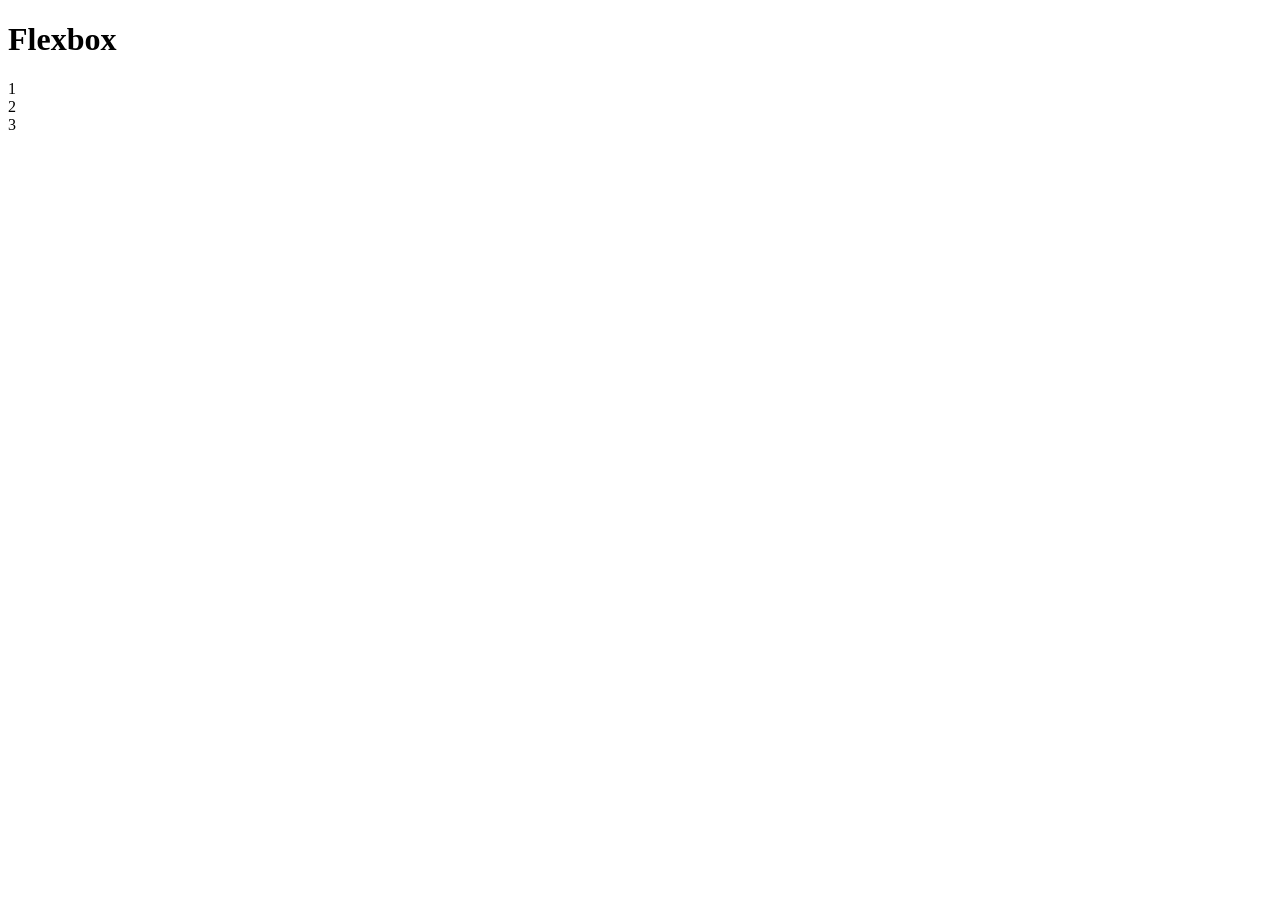
==== module1/checkpoint2/flexbox.html @ 2ea0c1ac "nueva actualizacion" ====
<!DOCTYPE html>
<html lang="es">
<head>
  <meta charset="UTF-8">
  <title>Flexbox Assignment</title>
  <link rel="stylesheet" href="flexbox_styles.css">
</head>
<body>

<h1>Flexbox</h1>

<div class="flexOne">
  <div class="square"></div>
  <div class="square"></div>
  <div class="square"></div>
</div>

<div class="flexTwo">
  <div class="square"></div>
  <div class="square"></div>
  <div class="square"></div>
</div>

<div class="flexThree">
  <div class="square">1</div>
  <div class="square">2</div>
  <div class="square">3</div>
</div>

</body>
</html>
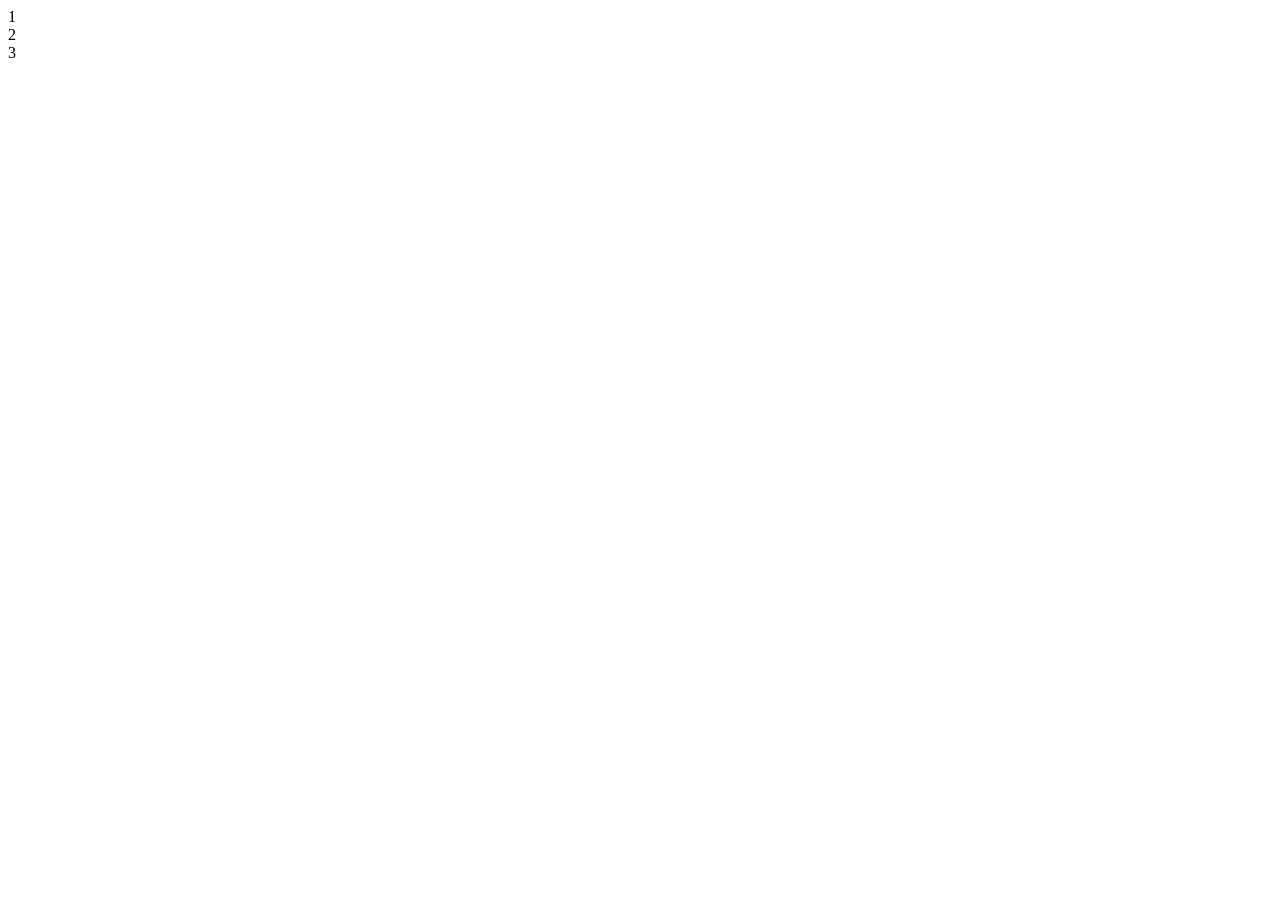
==== commit de117267: "nueva actualizacion v2" ====
--- a/module1/checkpoint2/flexbox.html
+++ b/module1/checkpoint2/flexbox.html
@@ -1,31 +1,103 @@
 <!DOCTYPE html>
-<html lang="es">
+<html lang="en">
 <head>
-  <meta charset="UTF-8">
-  <title>Flexbox Assignment</title>
-  <link rel="stylesheet" href="flexbox_styles.css">
+    <meta charset="UTF-8">
+    <meta name="viewport" content="width=device-width, initial-scale=1.0">
+    <meta http-equiv="X-UA-Compatible" content="ie=edge">
+    <title>flexbox assignment</title>
+    <link rel="stylesheet" href="./flex.css" />
 </head>
 <body>
+    <div class="flex flexOne">
+        <div class="square"></div>
+        <div class="square"></div>
+        <div class="square"></div>
+    </div>
 
-<h1>Flexbox</h1>
+    <div class="flex flexTwo">
+        <div class="square"></div>
+        <div class="square"></div>
+        <div class="square"></div>
+    </div>
 
-<div class="flexOne">
-  <div class="square"></div>
-  <div class="square"></div>
-  <div class="square"></div>
-</div>
+    <div class="flex flexThree">
+        <div class="square">1</div>
+        <div class="square">2</div>
+        <div class="square">3</div>
+    </div>
 
-<div class="flexTwo">
-  <div class="square"></div>
-  <div class="square"></div>
-  <div class="square"></div>
-</div>
+    <div class="flex flexFour">
+        <div class="square"></div>
+        <div class="square"></div>
+        <div class="square"></div>
+        <div class="square"></div>
+    </div>
 
-<div class="flexThree">
-  <div class="square">1</div>
-  <div class="square">2</div>
-  <div class="square">3</div>
-</div>
+    <div class="flex flexFive">
+        <div class="item"></div>
+        <div class="item" id="grow"></div>
+        <div class="item"></div>
+    </div>
+
+    <div class="flex flexSix">
+        <div class="one">
+            <div class="square"></div>
+            <div class="square"></div>
+            <div class="square"></div>
+        </div>
+        <div class="two">
+            <div class="square"></div>
+            <div class="square"></div>
+            <div class="square"></div>
+        </div>
+        <div class="three">
+            <div class="square"></div>
+            <div class="square"></div>
+            <div class="square"></div>
+        </div>
+    </div>
+
+    <div class="flex flexSeven">
+        <div class="one">
+            <div class="square"></div>
+            <div class="square"></div>
+            <div class="square"></div>
+        </div>
+        <div class="two">
+            <div class="square"></div>
+            <div class="square"></div>
+            <div class="square"></div>
+        </div>
+        <div class="three">
+            <div class="square"></div>
+            <div class="square"></div>
+            <div class="square"></div>
+        </div>
+        <div class="four">
+            <div class="square"></div>
+            <div class="square"></div>
+            <div class="square"></div>
+        </div>
+    </div>
+
+    <div class="flex flexEight">
+        <div class="one">
+            <div class="square"></div>
+        </div>
+        <div class="two">
+            <div class="square"></div>
+        </div>
+        <div class="three">
+            <div class="square"></div>
+        </div>
+    </div>
+
+    <div class="flex flexNine">
+        <div class="square"></div>
+        <div class="square"></div>
+        <div class="square" id="special"></div>
+        <div class="square"></div>
+    </div>
 
 </body>
 </html>
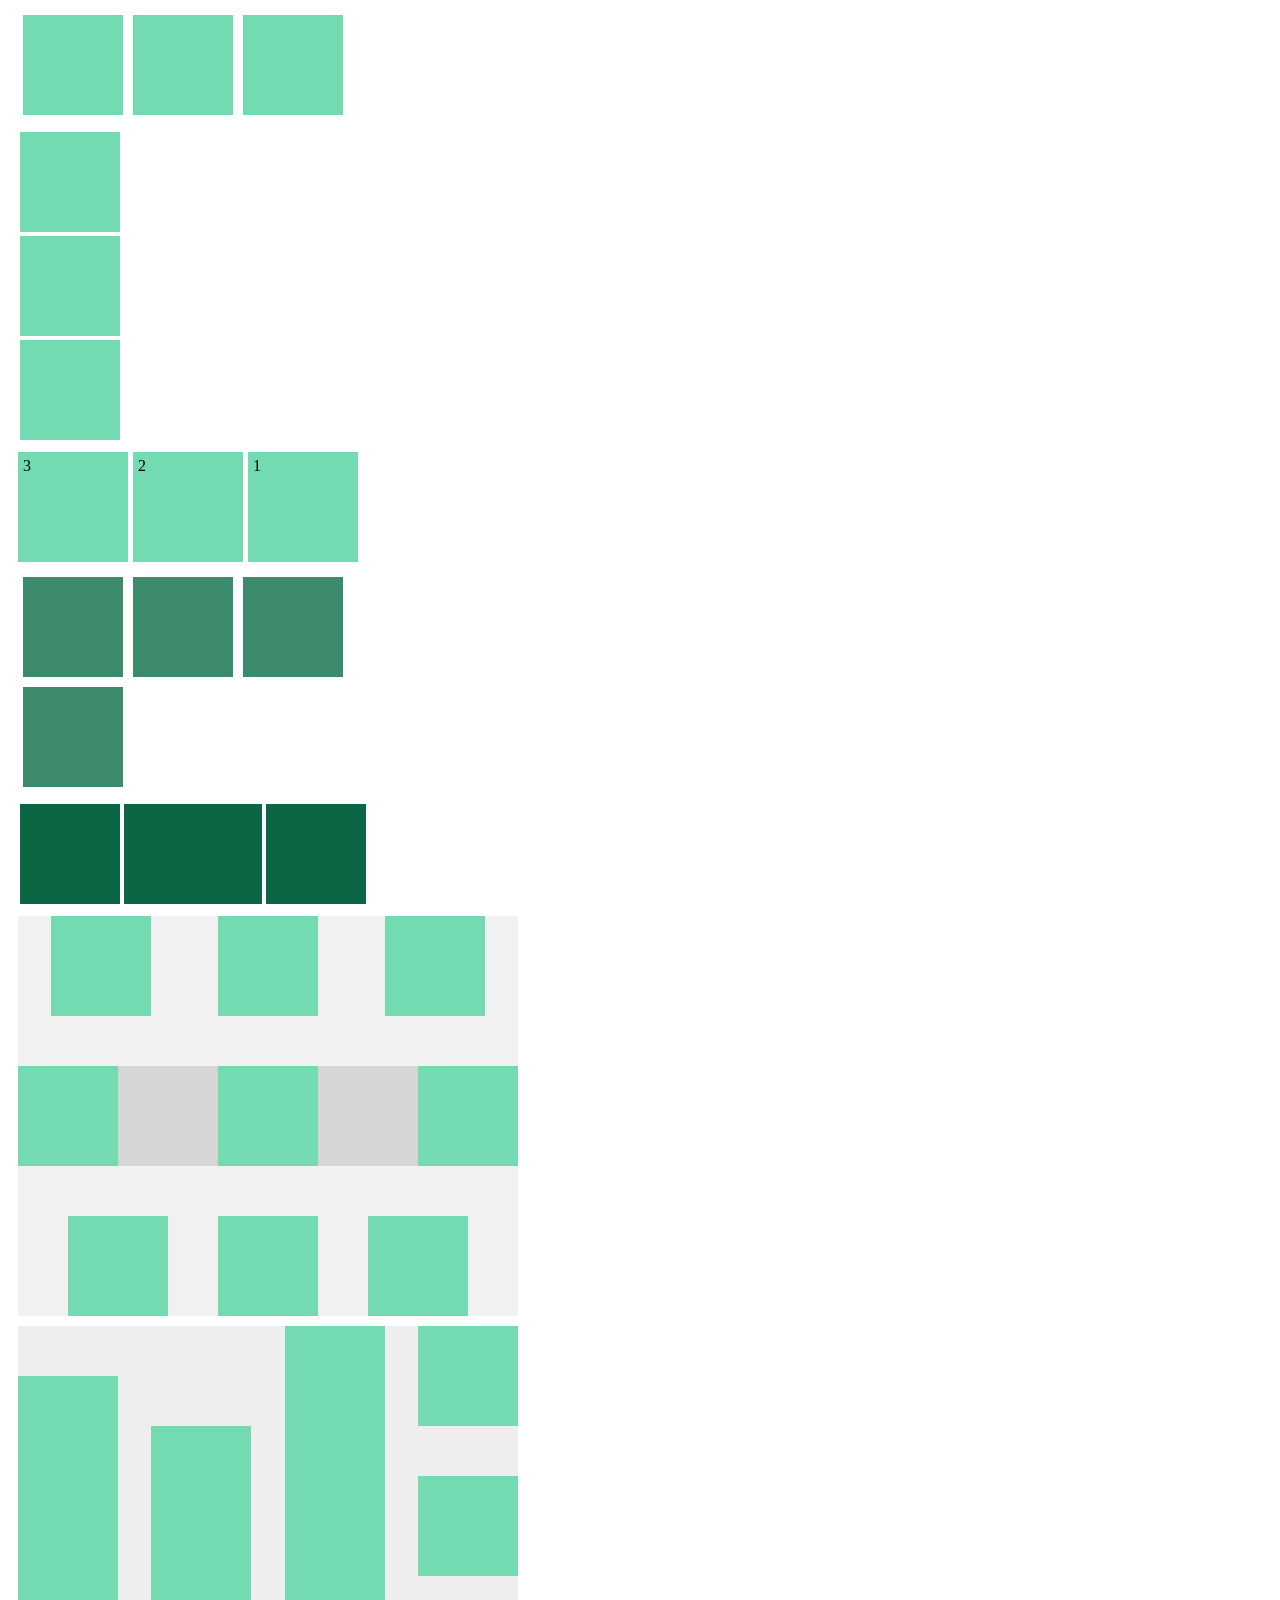
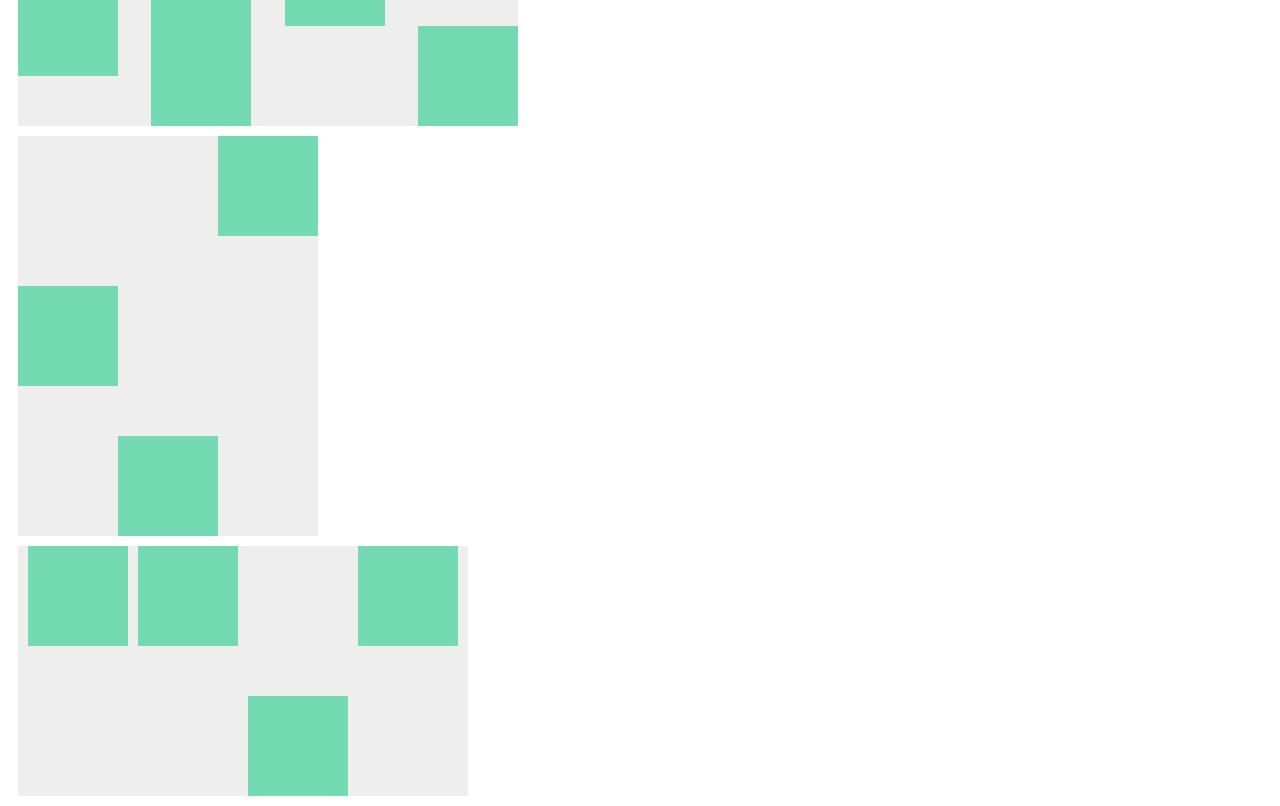
==== commit 5005ae1c: "checkpoint2 ejercicio2 v4" ====
--- a/module1/checkpoint2/flexbox.html
+++ b/module1/checkpoint2/flexbox.html
@@ -21,9 +21,9 @@
     </div>
 
     <div class="flex flexThree">
+        <div class="square">3</div>
+        <div class="square">2</div>
         <div class="square">1</div>
-        <div class="square">2</div>
-        <div class="square">3</div>
     </div>
 
     <div class="flex flexFour">
--- a/module1/checkpoint2/flex.css
+++ b/module1/checkpoint2/flex.css
@@ -0,0 +1,155 @@
+.square {
+  width: 100px;
+  height: 100px;
+  background-color: #73dab2;
+  display: flex;
+  justify-content: center;
+  align-items: center;
+}
+
+.flex {
+  margin: 10px;
+}
+
+.flexOne {
+  display: flex;
+}
+.flexOne .square {
+  margin: 5px;
+}
+
+.flexTwo {
+  display: flex;
+  flex-direction: column;
+}
+.flexTwo .square {
+  margin: 2px;
+}
+
+.flexThree {
+  display: flex;
+  flex-direction: row;
+  justify-content: flex-start;
+  gap: 5px;
+  align-items: flex-start;
+}
+
+.flexThree .square {
+  width: 100px;
+  height: 100px;
+  background-color: #73dab2;
+  display: flex;
+  justify-content: flex-start;
+  align-items: flex-start;
+  padding: 5px;
+}
+
+.flexFour {
+  display: flex;
+  width: 350px;
+  flex-flow: wrap;
+}
+.flexFour .square {
+  margin: 5px;
+  background-color: #3d8b6d;
+}
+
+.flexFive {
+  display: flex;
+  width: 350px;
+}
+.flexFive .item {
+  width: 100px;
+  height: 100px;
+  background-color: #0b6643;
+  margin: 2px;
+}
+#grow {
+  flex-grow: 2;
+}
+
+.flexSix {
+  display: flex;
+  flex-direction: column;
+  width: 500px;
+  height: 400px;
+  background-color: #f1f1f1;
+}
+
+.flexSix .one {
+  display: flex;
+  justify-content: space-around;
+}
+
+.flexSix .two {
+  display: flex;
+  justify-content: space-between;
+  margin: 50px 0;
+  background-color: #d6d6d6;
+}
+
+.flexSix .three {
+  display: flex;
+  justify-content: space-evenly;
+}
+
+.flexSeven {
+  display: flex;
+  width: 500px;
+  height: 400px;
+  justify-content: space-between;
+  background-color: #eeeeee;
+}
+
+.flexSeven > div {
+  display: flex;
+  flex-direction: column;
+  height: 100%;
+}
+
+.flexSeven .one {
+  justify-content: center;
+}
+
+.flexSeven .two {
+  justify-content: flex-end;
+}
+
+.flexSeven .three {
+  justify-content: flex-start;
+}
+
+.flexSeven .four {
+  justify-content: space-between;
+}
+
+.flexEight {
+  display: flex;
+  width: 300px;
+  height: 400px;
+  background-color: #eeeeee;
+}
+.flexEight .one {
+  display: flex;
+  align-items: center;
+}
+.flexEight .two {
+  display: flex;
+  align-items: flex-end;
+}
+.flexEight .three {
+  display: flex;
+  align-items: flex-start;
+}
+
+.flexNine {
+  display: flex;
+  width: 450px;
+  height: 250px;
+  background-color: #eeeeee;
+  align-items: flex-start;
+  justify-content: space-evenly;
+}
+#special {
+  align-self: flex-end;
+}
